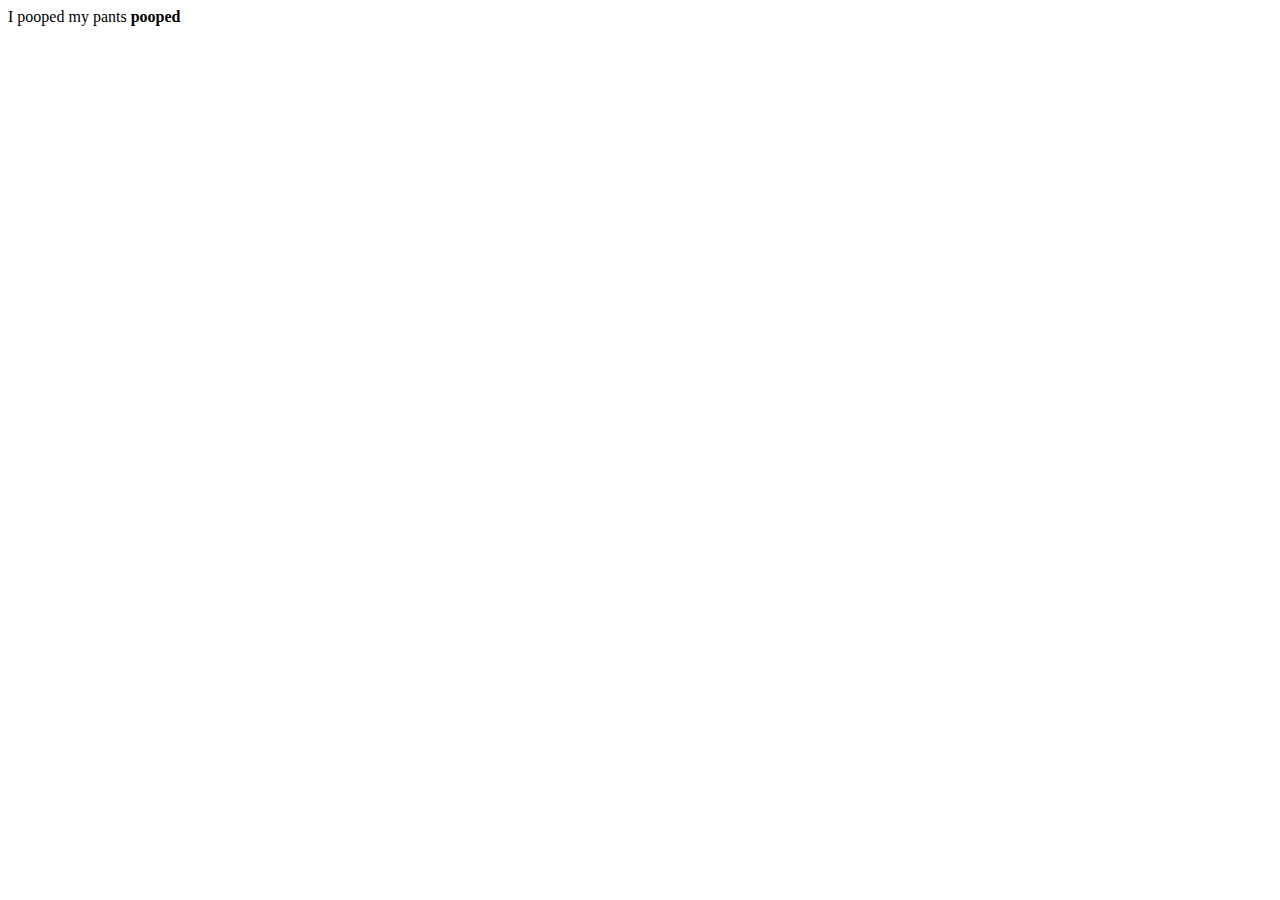
==== index.html @ 71af7a9a "test" ====
<!DOCTYPE html>
<html>
    <head>
        <meta charset="utf-8">
        <meta name="viewport" content="width=device-width, inital-scale=1">
        <title>SUSHI VOUCHER</title>
    </head>
    <body>
        I pooped my pants <b>pooped</b>
    </body>
</html>
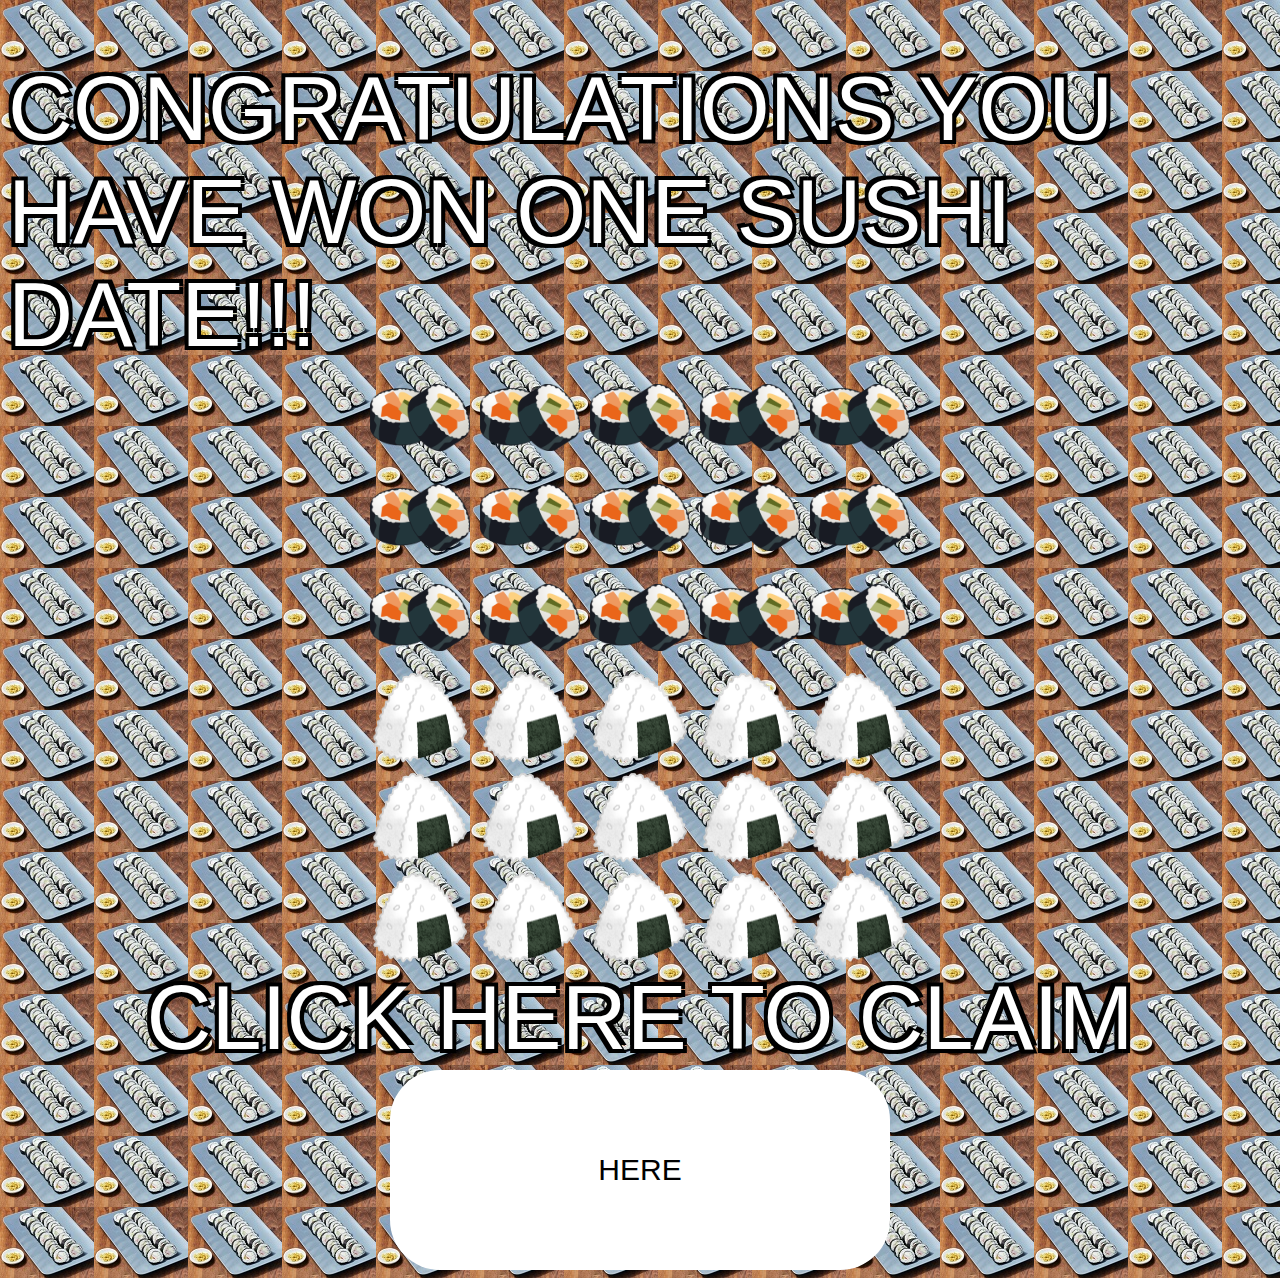
==== commit 9684d3c3: "almost done" ====
--- a/index.html
+++ b/index.html
@@ -4,8 +4,59 @@
         <meta charset="utf-8">
         <meta name="viewport" content="width=device-width, inital-scale=1">
         <title>SUSHI VOUCHER</title>
+        <link href="main.css" rel="stylesheet" type="text/css">    
     </head>
     <body>
-        I pooped my pants <b>pooped</b>
+        <div class="center">
+            CONGRATULATIONS YOU HAVE WON ONE SUSHI DATE!!!
+            <div class = "image_container">
+                <div class = "sushi_spin"></div>
+                <div class = "sushi_spin"></div>
+                <div class = "sushi_spin"></div>
+                <div class = "sushi_spin"></div>
+                <div class = "sushi_spin"></div>
+            </div>
+            <div class = "image_container">
+                <div class = "sushi_spin"></div>
+                <div class = "sushi_spin"></div>
+                <div class = "sushi_spin"></div>
+                <div class = "sushi_spin"></div>
+                <div class = "sushi_spin"></div>
+            </div>
+            <div class = "image_container">
+                <div class = "sushi_spin"></div>
+                <div class = "sushi_spin"></div>
+                <div class = "sushi_spin"></div>
+                <div class = "sushi_spin"></div>
+                <div class = "sushi_spin"></div>
+            </div>
+            
+
+            <div class = "image_container">
+                <div class = "sushi_spin_2"></div>
+                <div class = "sushi_spin_2"></div>
+                <div class = "sushi_spin_2"></div>
+                <div class = "sushi_spin_2"></div>
+                <div class = "sushi_spin_2"></div>
+            </div>
+            <div class = "image_container">
+                <div class = "sushi_spin_2"></div>
+                <div class = "sushi_spin_2"></div>
+                <div class = "sushi_spin_2"></div>
+                <div class = "sushi_spin_2"></div>
+                <div class = "sushi_spin_2"></div>
+            </div>
+            <div class = "image_container">
+                <div class = "sushi_spin_2"></div>
+                <div class = "sushi_spin_2"></div>
+                <div class = "sushi_spin_2"></div>
+                <div class = "sushi_spin_2"></div>
+                <div class = "sushi_spin_2"></div>
+            </div>
+
+            CLICK HERE TO CLAIM
+            <button class="button">HERE</button>
+
+        </div>
     </body>
 </html>
--- a/main.css
+++ b/main.css
@@ -0,0 +1,68 @@
+.center {
+    display: grid;
+    justify-items: center;
+    align-items: start;
+    padding-top: 50px;
+
+    color: white;
+    text-shadow: -4px 4px 0 black,
+                 4px 4px 0 black,
+                 4px -4px 0 black,
+                 -4px -4px 0 black;
+    font-size: 90px;
+    font-family:Impact, Haettenschweiler, 'Arial Narrow Bold', sans-serif
+}
+
+body {
+    background: url("bg.jpg ");
+    background-repeat: yes;
+}
+
+@keyframes spin {
+    from {
+        transform: rotate(0deg);
+    }
+    to {
+        transform: rotate(360deg);
+    }
+}
+
+.sushi_spin {
+    width: 100px;
+    height: 100px;
+    background-image: url("sushi.png");
+    background-position: center;
+    background-size: contain;
+    background-repeat: no-repeat;
+    animation: spin 2s linear infinite;
+    
+}
+
+.sushi_spin_2 {
+    width: 100px;
+    height: 100px;
+    background-image: url("onigiri.png");
+    background-position: center;
+    background-size: contain;
+    background-repeat: no-repeat;
+    animation: spin 2s linear infinite;
+    
+}
+
+.image_container {
+    display: flex;
+    gap: 10px;
+    justify-content: center;
+}
+
+.button {
+    background-color: white; /* Button background color */
+    color: black; /* Text color */
+    border: none; /* Remove border */
+    padding: 10px 20px; /* Add padding */
+    border-radius: 50px; /* Rounded corners */
+    font-size: 30px; /* Text size */
+    cursor: pointer; /* Pointer cursor on hover */
+    width:500px;
+    height:200px;
+}